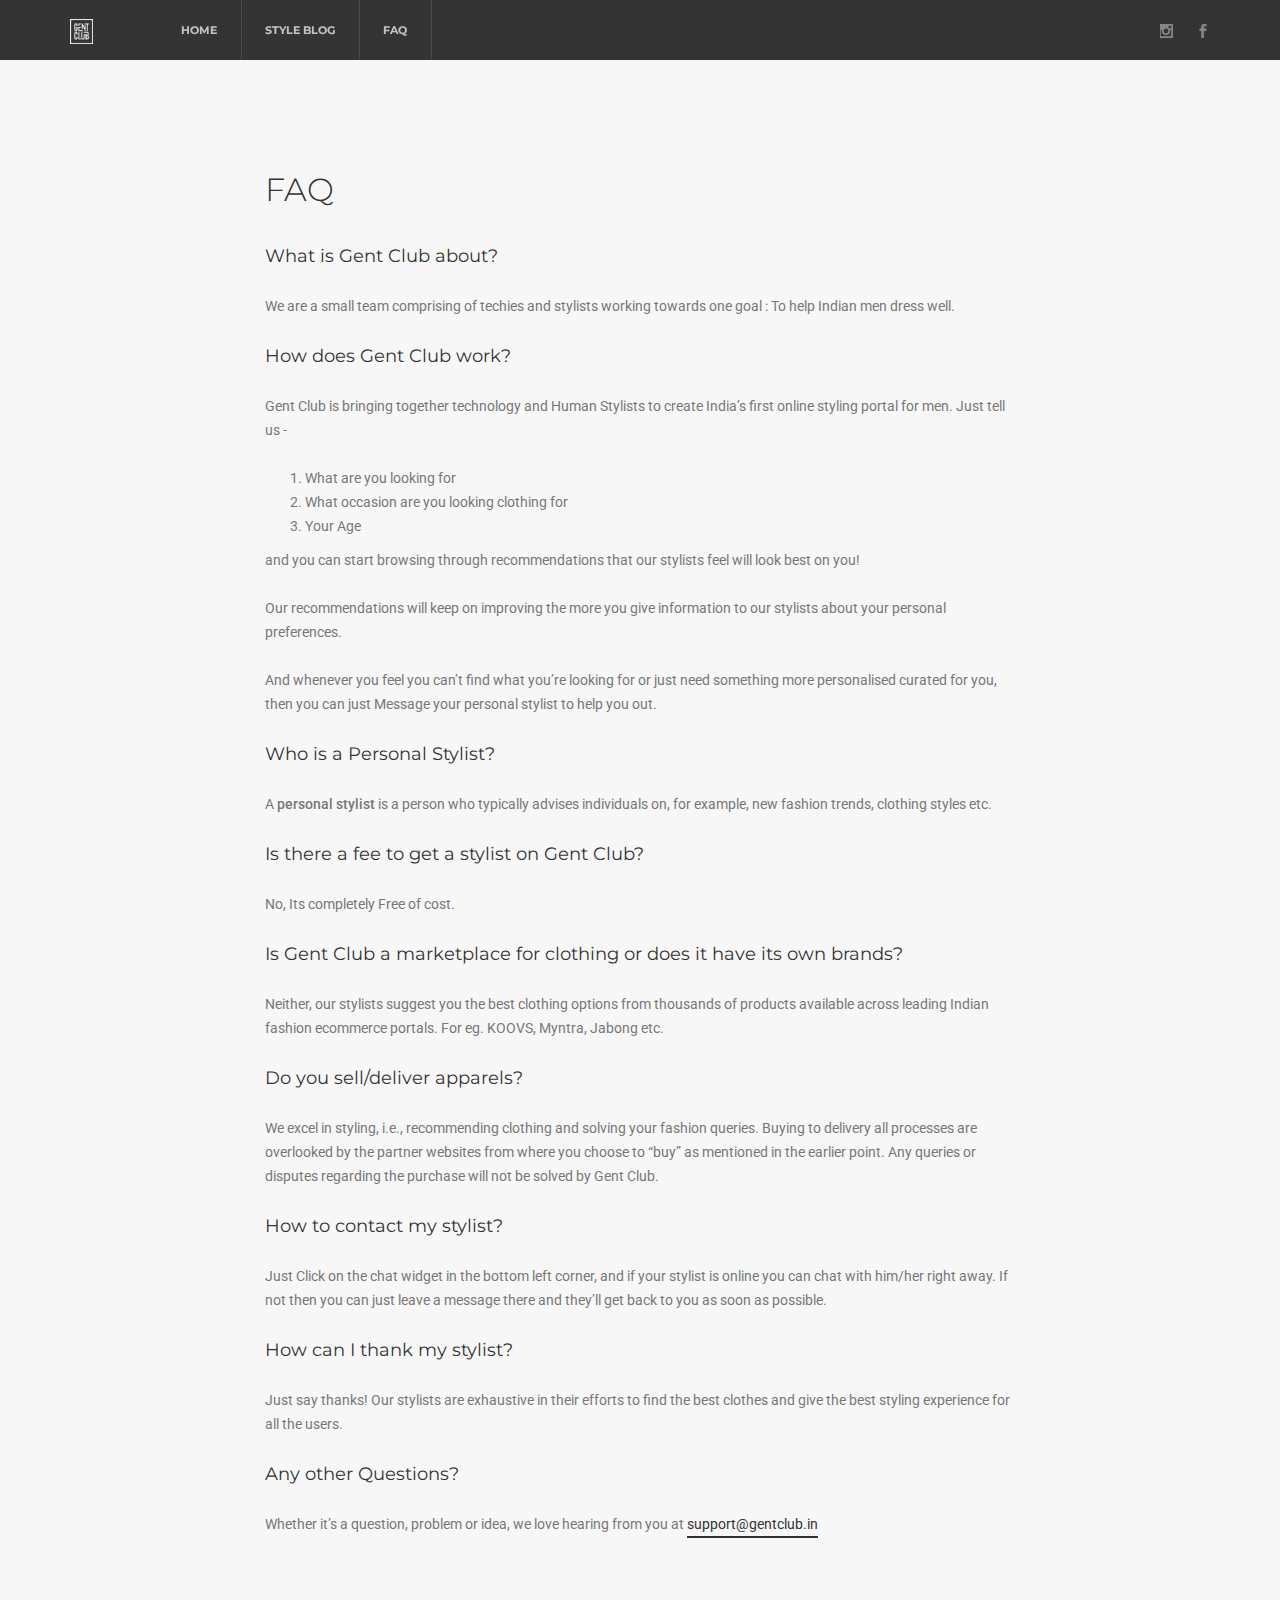
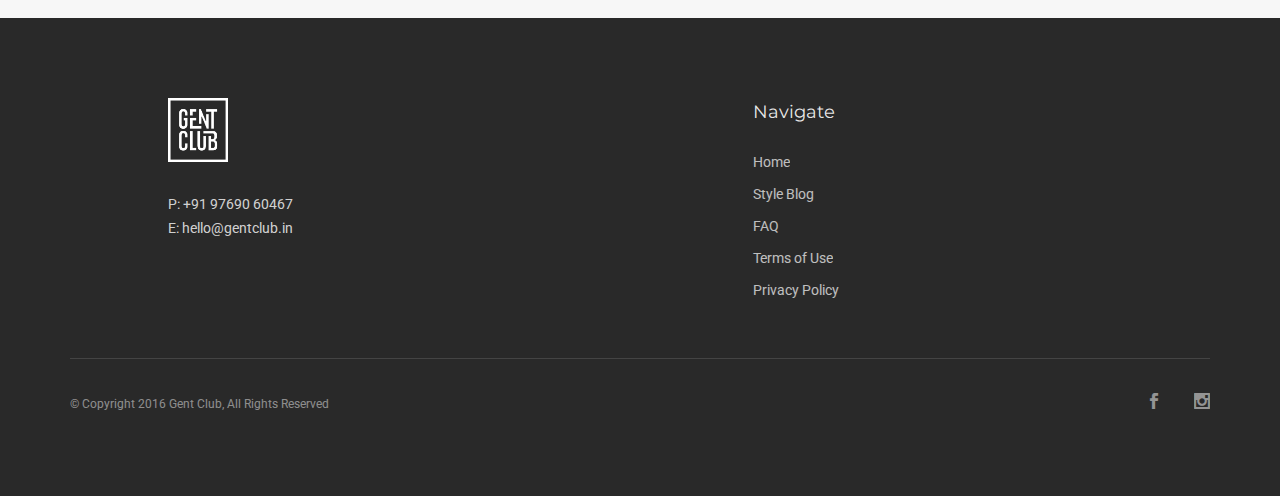
==== faq.html @ 36c8c574 "Recommendation empty state, replacing Help page with FAQ page" ====
<!doctype html>
<html lang="en">
    <head>
        <meta charset="utf-8">
        <title>Gent Club</title>
        <meta name="viewport" content="width=device-width, initial-scale=1.0">
        <link href="css/bootstrap.min.css" rel="stylesheet" type="text/css" media="all"/>
        <link href="css/elegant-icons.min.css" rel="stylesheet" type="text/css" media="all"/>
        <link href="css/pe-icon-7-stroke.min.css" rel="stylesheet" type="text/css" media="all"/>
        <link href="css/flexslider.min.css" rel="stylesheet" type="text/css" media="all"/>
        <link href="css/lightbox.min.css" rel="stylesheet" type="text/css" media="all"/>
        <link href="css/theme-charcoal.css" rel="stylesheet" type="text/css" media="all"/>
        <link href="css/custom.css" rel="stylesheet" type="text/css" media="all"/>
        <link href="http://fonts.googleapis.com/css?family=Roboto:100,400,300,700,400italic,500%7CMontserrat:400,700" rel="stylesheet" type="text/css">
        <link rel="stylesheet" type="text/css" href="css/nlform.css" />
        <script src="js/modernizr.custom.js"></script>
    </head>
    <body>

        <div class="nav-container">
            <nav class="nav-1">
                <div class="container">
                    <div class="row">
                        <div class="col-xs-12">
                            <a href="index.html" class="home-link">
                                <img alt="Logo" class="logo" src="img/logo-square-light.png">
                            </a>
                            <ul class="menu">
                                <li><a href="index/">Home</a></li>
                                <li><a href="blog/">Style Blog</a></li>
                                <li><a href="faq/">FAQ</a></li>
                                <!--<a class="btn btn-filled" href="quote-form.html" target="default" style="font-size:14px; margin-left:20px;">Login</a>-->
                            </ul>
                            <ul class="social-links">
                                <li><a href="#"><i class="icon social_instagram"></i></a></li>
                                <li><a href="http://facebook.com/" target="_blank"><i class="icon social_facebook"></i></a></li>
                            </ul>

                        </div>
                    </div><!--end of row-->
                </div><!--end of container-->

                <div class="mobile-toggle">
                    <div class="bar-1"></div>
                    <div class="bar-2"></div>
                </div>
            </nav>
        </div>

        <div class="main-container">

            <section>
                <div class="container" style="padding-top:10vh;">
                    <div class="row" style="display:flex; justify-content:center;">
                        <div class="col-md-8 col-sm-12">
                            <h2>FAQ</h2>
                            
                            <h5>What is Gent Club about?</h5>
                            <p>We are a small team comprising of techies and stylists working towards one goal : To help Indian men dress well.</p>
                            
                            <h5>How does Gent Club work?</h5>
                            <p>
                            Gent Club is bringing together technology and Human Stylists to create India’s first online styling portal for men. Just tell us -  
                            </p>
                            <ol>
                            <li>What are you looking for</li>
                            <li>What occasion are you looking clothing for </li>
                            <li>Your Age </li>
                            </ol>
                            <p>and you can start browsing through recommendations that our stylists feel will look best on you!</p>
                            
                            <p>
                            Our recommendations will keep on improving the more you give information to our stylists about your personal preferences.
                            </p>
                            
                            <p>
                           And whenever you feel you can’t find what you’re looking for or just need something more personalised curated for you, then you can just Message your personal stylist to help you out.
                            </p>
                            
                            <h5>Who is a Personal Stylist?</h5>
                            <p>
                           A <strong>personal stylist</strong> is a person who typically advises individuals on, for example, new fashion trends, clothing styles etc.
                            </p>
                            
                            <h5>Is there a fee to get a stylist on Gent Club?</h5>
                            
                            <p>
                            No, Its completely Free of cost.
                            </p>
                            
                            <h5>Is Gent Club a marketplace for clothing or does it have its own brands?</h5>
                            <p>
                            Neither, our stylists suggest you the best clothing options from thousands of products available across leading Indian fashion ecommerce portals. For eg. KOOVS, Myntra, Jabong etc.
                            </p>
                            
                            <h5>Do you sell/deliver apparels? </h5>
                            <p>We excel in styling, i.e., recommending clothing and solving your fashion queries. Buying to delivery all processes are overlooked by the partner websites from where you choose to “buy” as mentioned in the earlier point. Any queries or disputes regarding the purchase will not be solved by Gent Club.</p>
                            
                            <h5>How to contact my stylist?</h5>
                            <p>Just Click on the chat widget in the bottom left corner, and if your stylist is online you can chat with him/her right away. If not then you can just leave a message there and they’ll get back to you as soon as possible.</p>
                            
                            <h5>How can I thank my stylist?</h5>
                            <p>Just say thanks! Our stylists are exhaustive in their efforts to find the best clothes and give the best styling experience for all the users.</p>
                            
                            <h5>Any other Questions?</h5>
                            
                            <p>
                            Whether it’s a question, problem or idea, we love hearing from you at <a href="mailto:support@gentclub.in" class="text-link">support@gentclub.in <i class="icon arrow_right"></i></a>
                            </p>
                            
                        </div>
                       
                    </div><!--end of row-->
                </div><!--end of row-->
            </section>

            <footer class="footer-6">
                <div class="container">
                    <div class="row">
                        <div class="col-md-5 col-md-offset-1 col-sm-6">
                            <a href="#">
                                <img alt="logo" src="img/logo-square-light.png" style="width: 60px; padding-bottom: 30px;">
                            </a>
                            <p>
                                P: +91 97690 60467<br>
                                E: hello@gentclub.in
                            </p>
                        </div>

                        <!--
<div class="col-md-4 col-sm-6">
<h5>Twitter</h5>
<div class="twitter-feed">
<div class="tweets-feed" data-widget-id="492085717044981760">

</div>
</div>
</div>
-->

                        <div class="col-md-2 col-md-offset-1 col-sm-12">
                            <h5>Navigate</h5>
                            <ul class="link-list">
                                <li><a href="#">Home</a></li>
                                <li><a href="#">Style Blog</a></li>
                                <li><a href="faq.html">FAQ</a></li>
                                <li><a href="terms-of-use.html">Terms of Use</a></li>
                                <li><a href="privacy-policy.html">Privacy Policy</a></li>
                            </ul>
                        </div>

                    </div><!--end of row-->

                    <div class="row">
                        <div class="col-sm-12">
                            <div class="footer-lower">
                                <span>© Copyright 2016 Gent Club, All Rights Reserved</span>
                                <ul class="social-links">
                                    <li><a href="#"><i class="icon social_facebook"></i></a></li>
                                    <li><a href="#"><i class="icon social_instagram"></i></a></li>
                                </ul>
                            </div>
                        </div>
                    </div><!--end of row-->

                </div><!--end of container-->
            </footer>
        </div>


        <script src="js/jquery.min.js"></script>
        <script src="http://cdnjs.cloudflare.com/ajax/libs/gsap/latest/TweenMax.min.js"></script>
        <script src="http://cdnjs.cloudflare.com/ajax/libs/gsap/latest/plugins/ScrollToPlugin.min.js"></script>
        <script src="js/bootstrap.min.js"></script>
        <script src="js/skrollr.min.js"></script>
        <script src="js/flexslider.min.js"></script>
        <script src="js/lightbox.min.js"></script>
        <script src="js/twitterfetcher.min.js"></script>
        <script src="js/spectragram.min.js"></script>
        <script src="js/smooth-scroll.min.js"></script>
        <script src="js/jquery.plugin.min.js"></script>
        <script src="js/countdown.min.js"></script>
        <script src="js/placeholders.min.js"></script>
        <script src="js/scripts.js"></script>
        <script src="js/nlform.js"></script>
        <script>
            var nlform = new NLForm( document.getElementById( 'nl-form' ) );
        </script>
    </body>
</html>
---- css/elegant-icons.min.css ----
@font-face{font-family:ElegantIcons;src:url(../fonts/ElegantIcons.eot);src:url(../fonts/ElegantIcons.eot?#iefix) format('embedded-opentype'),url(../fonts/ElegantIcons.woff) format('woff'),url(../fonts/ElegantIcons.ttf) format('truetype'),url(../fonts/ElegantIcons.svg#ElegantIcons) format('svg');font-weight:400;font-style:normal}[data-icon]:before{font-family:ElegantIcons;content:attr(data-icon);speak:none;font-weight:400;font-variant:normal;text-transform:none;line-height:1;-webkit-font-smoothing:antialiased;-moz-osx-font-smoothing:grayscale}.arrow-up-down,.arrow_back,.arrow_carrot-2down,.arrow_carrot-2down_alt2,.arrow_carrot-2dwnn_alt,.arrow_carrot-2left,.arrow_carrot-2left_alt,.arrow_carrot-2left_alt2,.arrow_carrot-2right,.arrow_carrot-2right_alt,.arrow_carrot-2right_alt2,.arrow_carrot-2up,.arrow_carrot-2up_alt,.arrow_carrot-2up_alt2,.arrow_carrot-down,.arrow_carrot-down_alt,.arrow_carrot-down_alt2,.arrow_carrot-left,.arrow_carrot-left_alt,.arrow_carrot-left_alt2,.arrow_carrot-right,.arrow_carrot-right_alt,.arrow_carrot-right_alt2,.arrow_carrot-up,.arrow_carrot-up_alt2,.arrow_carrot_up_alt,.arrow_condense,.arrow_condense_alt,.arrow_down,.arrow_down_alt,.arrow_expand,.arrow_expand_alt,.arrow_expand_alt2,.arrow_expand_alt3,.arrow_left,.arrow_left-down,.arrow_left-down_alt,.arrow_left-right,.arrow_left-right_alt,.arrow_left-up,.arrow_left-up_alt,.arrow_left_alt,.arrow_move,.arrow_right,.arrow_right-down,.arrow_right-down_alt,.arrow_right-up,.arrow_right-up_alt,.arrow_right_alt,.arrow_triangle-down,.arrow_triangle-down_alt,.arrow_triangle-down_alt2,.arrow_triangle-left,.arrow_triangle-left_alt,.arrow_triangle-left_alt2,.arrow_triangle-right,.arrow_triangle-right_alt,.arrow_triangle-right_alt2,.arrow_triangle-up,.arrow_triangle-up_alt,.arrow_triangle-up_alt2,.arrow_up,.arrow_up-down_alt,.arrow_up_alt,.icon_adjust-horiz,.icon_adjust-vert,.icon_archive,.icon_archive_alt,.icon_bag,.icon_bag_alt,.icon_balance,.icon_blocked,.icon_book,.icon_book_alt,.icon_box-checked,.icon_box-empty,.icon_box-selected,.icon_briefcase,.icon_briefcase_alt,.icon_building,.icon_building_alt,.icon_calculator_alt,.icon_calendar,.icon_calulator,.icon_camera,.icon_camera_alt,.icon_cart,.icon_cart_alt,.icon_chat,.icon_chat_alt,.icon_check,.icon_check_alt,.icon_check_alt2,.icon_circle-empty,.icon_circle-slelected,.icon_clipboard,.icon_clock,.icon_clock_alt,.icon_close,.icon_close_alt,.icon_close_alt2,.icon_cloud,.icon_cloud-download,.icon_cloud-download_alt,.icon_cloud-upload,.icon_cloud-upload_alt,.icon_cloud_alt,.icon_cog,.icon_cogs,.icon_comment,.icon_comment_alt,.icon_compass,.icon_compass_alt,.icon_cone,.icon_cone_alt,.icon_contacts,.icon_contacts_alt,.icon_creditcard,.icon_currency,.icon_currency_alt,.icon_cursor,.icon_cursor_alt,.icon_datareport,.icon_datareport_alt,.icon_desktop,.icon_dislike,.icon_dislike_alt,.icon_document,.icon_document_alt,.icon_documents,.icon_documents_alt,.icon_download,.icon_drawer,.icon_drawer_alt,.icon_drive,.icon_drive_alt,.icon_easel,.icon_easel_alt,.icon_error-circle,.icon_error-circle_alt,.icon_error-oct,.icon_error-oct_alt,.icon_error-triangle,.icon_error-triangle_alt,.icon_film,.icon_floppy,.icon_floppy_alt,.icon_flowchart,.icon_flowchart_alt,.icon_folder,.icon_folder-add,.icon_folder-add_alt,.icon_folder-alt,.icon_folder-open,.icon_folder-open_alt,.icon_folder_download,.icon_folder_upload,.icon_genius,.icon_gift,.icon_gift_alt,.icon_globe,.icon_globe-2,.icon_globe_alt,.icon_grid-2x2,.icon_grid-3x3,.icon_group,.icon_headphones,.icon_heart,.icon_heart_alt,.icon_hourglass,.icon_house,.icon_house_alt,.icon_id,.icon_id-2,.icon_id-2_alt,.icon_id_alt,.icon_image,.icon_images,.icon_info,.icon_info_alt,.icon_key,.icon_key_alt,.icon_laptop,.icon_lifesaver,.icon_lightbulb,.icon_lightbulb_alt,.icon_like,.icon_like_alt,.icon_link,.icon_link_alt,.icon_loading,.icon_lock,.icon_lock-open,.icon_lock-open_alt,.icon_lock_alt,.icon_mail,.icon_mail_alt,.icon_map,.icon_map_alt,.icon_menu,.icon_menu-circle_alt,.icon_menu-circle_alt2,.icon_menu-square_alt,.icon_menu-square_alt2,.icon_mic,.icon_mic_alt,.icon_minus-06,.icon_minus-box,.icon_minus_alt,.icon_minus_alt2,.icon_mobile,.icon_mug,.icon_mug_alt,.icon_music,.icon_ol,.icon_paperclip,.icon_pause,.icon_pause_alt,.icon_pause_alt2,.icon_pencil,.icon_pencil-edit,.icon_pencil-edit_alt,.icon_pencil_alt,.icon_pens,.icon_pens_alt,.icon_percent,.icon_percent_alt,.icon_phone,.icon_piechart,.icon_pin,.icon_pin_alt,.icon_plus,.icon_plus-box,.icon_plus_alt,.icon_plus_alt2,.icon_printer,.icon_printer-alt,.icon_profile,.icon_pushpin,.icon_pushpin_alt,.icon_puzzle,.icon_puzzle_alt,.icon_question,.icon_question_alt,.icon_question_alt2,.icon_quotations,.icon_quotations_alt,.icon_quotations_alt2,.icon_refresh,.icon_ribbon,.icon_ribbon_alt,.icon_rook,.icon_search,.icon_search-2,.icon_search_alt,.icon_shield,.icon_shield_alt,.icon_star,.icon_star-half,.icon_star-half_alt,.icon_star_alt,.icon_stop,.icon_stop_alt,.icon_stop_alt2,.icon_table,.icon_tablet,.icon_tag,.icon_tag_alt,.icon_tags,.icon_tags_alt,.icon_target,.icon_tool,.icon_toolbox,.icon_toolbox_alt,.icon_tools,.icon_trash,.icon_trash_alt,.icon_ul,.icon_upload,.icon_vol-mute,.icon_vol-mute_alt,.icon_volume-high,.icon_volume-high_alt,.icon_volume-low,.icon_volume-low_alt,.icon_wallet,.icon_wallet_alt,.icon_zoom-in,.icon_zoom-in_alt,.icon_zoom-out,.icon_zoom-out_alt,.social_blogger,.social_blogger_circle,.social_blogger_square,.social_delicious,.social_delicious_circle,.social_delicious_square,.social_deviantart,.social_deviantart_circle,.social_deviantart_square,.social_dribbble,.social_dribbble_circle,.social_dribbble_square,.social_facebook,.social_facebook_circle,.social_facebook_square,.social_flickr,.social_flickr_circle,.social_flickr_square,.social_googledrive,.social_googledrive_alt2,.social_googledrive_square,.social_googleplus,.social_googleplus_circle,.social_googleplus_square,.social_instagram,.social_instagram_circle,.social_instagram_square,.social_linkedin,.social_linkedin_circle,.social_linkedin_square,.social_myspace,.social_myspace_circle,.social_myspace_square,.social_picassa,.social_picassa_circle,.social_picassa_square,.social_pinterest,.social_pinterest_circle,.social_pinterest_square,.social_rss,.social_rss_circle,.social_rss_square,.social_share,.social_share_circle,.social_share_square,.social_skype,.social_skype_circle,.social_skype_square,.social_spotify,.social_spotify_circle,.social_spotify_square,.social_stumbleupon_circle,.social_stumbleupon_square,.social_tumbleupon,.social_tumblr,.social_tumblr_circle,.social_tumblr_square,.social_twitter,.social_twitter_circle,.social_twitter_square,.social_vimeo,.social_vimeo_circle,.social_vimeo_square,.social_wordpress,.social_wordpress_circle,.social_wordpress_square,.social_youtube,.social_youtube_circle,.social_youtube_square{font-family:ElegantIcons;speak:none;font-style:normal;font-weight:400;font-variant:normal;text-transform:none;line-height:1;-webkit-font-smoothing:antialiased}.arrow_up:before{content:"\21"}.arrow_down:before{content:"\22"}.arrow_left:before{content:"\23"}.arrow_right:before{content:"\24"}.arrow_left-up:before{content:"\25"}.arrow_right-up:before{content:"\26"}.arrow_right-down:before{content:"\27"}.arrow_left-down:before{content:"\28"}.arrow-up-down:before{content:"\29"}.arrow_up-down_alt:before{content:"\2a"}.arrow_left-right_alt:before{content:"\2b"}.arrow_left-right:before{content:"\2c"}.arrow_expand_alt2:before{content:"\2d"}.arrow_expand_alt:before{content:"\2e"}.arrow_condense:before{content:"\2f"}.arrow_expand:before{content:"\30"}.arrow_move:before{content:"\31"}.arrow_carrot-up:before{content:"\32"}.arrow_carrot-down:before{content:"\33"}.arrow_carrot-left:before{content:"\34"}.arrow_carrot-right:before{content:"\35"}.arrow_carrot-2up:before{content:"\36"}.arrow_carrot-2down:before{content:"\37"}.arrow_carrot-2left:before{content:"\38"}.arrow_carrot-2right:before{content:"\39"}.arrow_carrot-up_alt2:before{content:"\3a"}.arrow_carrot-down_alt2:before{content:"\3b"}.arrow_carrot-left_alt2:before{content:"\3c"}.arrow_carrot-right_alt2:before{content:"\3d"}.arrow_carrot-2up_alt2:before{content:"\3e"}.arrow_carrot-2down_alt2:before{content:"\3f"}.arrow_carrot-2left_alt2:before{content:"\40"}.arrow_carrot-2right_alt2:before{content:"\41"}.arrow_triangle-up:before{content:"\42"}.arrow_triangle-down:before{content:"\43"}.arrow_triangle-left:before{content:"\44"}.arrow_triangle-right:before{content:"\45"}.arrow_triangle-up_alt2:before{content:"\46"}.arrow_triangle-down_alt2:before{content:"\47"}.arrow_triangle-left_alt2:before{content:"\48"}.arrow_triangle-right_alt2:before{content:"\49"}.arrow_back:before{content:"\4a"}.icon_minus-06:before{content:"\4b"}.icon_plus:before{content:"\4c"}.icon_close:before{content:"\4d"}.icon_check:before{content:"\4e"}.icon_minus_alt2:before{content:"\4f"}.icon_plus_alt2:before{content:"\50"}.icon_close_alt2:before{content:"\51"}.icon_check_alt2:before{content:"\52"}.icon_zoom-out_alt:before{content:"\53"}.icon_zoom-in_alt:before{content:"\54"}.icon_search:before{content:"\55"}.icon_box-empty:before{content:"\56"}.icon_box-selected:before{content:"\57"}.icon_minus-box:before{content:"\58"}.icon_plus-box:before{content:"\59"}.icon_box-checked:before{content:"\5a"}.icon_circle-empty:before{content:"\5b"}.icon_circle-slelected:before{content:"\5c"}.icon_stop_alt2:before{content:"\5d"}.icon_stop:before{content:"\5e"}.icon_pause_alt2:before{content:"\5f"}.icon_pause:before{content:"\60"}.icon_menu:before{content:"\61"}.icon_menu-square_alt2:before{content:"\62"}.icon_menu-circle_alt2:before{content:"\63"}.icon_ul:before{content:"\64"}.icon_ol:before{content:"\65"}.icon_adjust-horiz:before{content:"\66"}.icon_adjust-vert:before{content:"\67"}.icon_document_alt:before{content:"\68"}.icon_documents_alt:before{content:"\69"}.icon_pencil:before{content:"\6a"}.icon_pencil-edit_alt:before{content:"\6b"}.icon_pencil-edit:before{content:"\6c"}.icon_folder-alt:before{content:"\6d"}.icon_folder-open_alt:before{content:"\6e"}.icon_folder-add_alt:before{content:"\6f"}.icon_info_alt:before{content:"\70"}.icon_error-oct_alt:before{content:"\71"}.icon_error-circle_alt:before{content:"\72"}.icon_error-triangle_alt:before{content:"\73"}.icon_question_alt2:before{content:"\74"}.icon_question:before{content:"\75"}.icon_comment_alt:before{content:"\76"}.icon_chat_alt:before{content:"\77"}.icon_vol-mute_alt:before{content:"\78"}.icon_volume-low_alt:before{content:"\79"}.icon_volume-high_alt:before{content:"\7a"}.icon_quotations:before{content:"\7b"}.icon_quotations_alt2:before{content:"\7c"}.icon_clock_alt:before{content:"\7d"}.icon_lock_alt:before{content:"\7e"}.icon_lock-open_alt:before{content:"\e000"}.icon_key_alt:before{content:"\e001"}.icon_cloud_alt:before{content:"\e002"}.icon_cloud-upload_alt:before{content:"\e003"}.icon_cloud-download_alt:before{content:"\e004"}.icon_image:before{content:"\e005"}.icon_images:before{content:"\e006"}.icon_lightbulb_alt:before{content:"\e007"}.icon_gift_alt:before{content:"\e008"}.icon_house_alt:before{content:"\e009"}.icon_genius:before{content:"\e00a"}.icon_mobile:before{content:"\e00b"}.icon_tablet:before{content:"\e00c"}.icon_laptop:before{content:"\e00d"}.icon_desktop:before{content:"\e00e"}.icon_camera_alt:before{content:"\e00f"}.icon_mail_alt:before{content:"\e010"}.icon_cone_alt:before{content:"\e011"}.icon_ribbon_alt:before{content:"\e012"}.icon_bag_alt:before{content:"\e013"}.icon_creditcard:before{content:"\e014"}.icon_cart_alt:before{content:"\e015"}.icon_paperclip:before{content:"\e016"}.icon_tag_alt:before{content:"\e017"}.icon_tags_alt:before{content:"\e018"}.icon_trash_alt:before{content:"\e019"}.icon_cursor_alt:before{content:"\e01a"}.icon_mic_alt:before{content:"\e01b"}.icon_compass_alt:before{content:"\e01c"}.icon_pin_alt:before{content:"\e01d"}.icon_pushpin_alt:before{content:"\e01e"}.icon_map_alt:before{content:"\e01f"}.icon_drawer_alt:before{content:"\e020"}.icon_toolbox_alt:before{content:"\e021"}.icon_book_alt:before{content:"\e022"}.icon_calendar:before{content:"\e023"}.icon_film:before{content:"\e024"}.icon_table:before{content:"\e025"}.icon_contacts_alt:before{content:"\e026"}.icon_headphones:before{content:"\e027"}.icon_lifesaver:before{content:"\e028"}.icon_piechart:before{content:"\e029"}.icon_refresh:before{content:"\e02a"}.icon_link_alt:before{content:"\e02b"}.icon_link:before{content:"\e02c"}.icon_loading:before{content:"\e02d"}.icon_blocked:before{content:"\e02e"}.icon_archive_alt:before{content:"\e02f"}.icon_heart_alt:before{content:"\e030"}.icon_star_alt:before{content:"\e031"}.icon_star-half_alt:before{content:"\e032"}.icon_star:before{content:"\e033"}.icon_star-half:before{content:"\e034"}.icon_tools:before{content:"\e035"}.icon_tool:before{content:"\e036"}.icon_cog:before{content:"\e037"}.icon_cogs:before{content:"\e038"}.arrow_up_alt:before{content:"\e039"}.arrow_down_alt:before{content:"\e03a"}.arrow_left_alt:before{content:"\e03b"}.arrow_right_alt:before{content:"\e03c"}.arrow_left-up_alt:before{content:"\e03d"}.arrow_right-up_alt:before{content:"\e03e"}.arrow_right-down_alt:before{content:"\e03f"}.arrow_left-down_alt:before{content:"\e040"}.arrow_condense_alt:before{content:"\e041"}.arrow_expand_alt3:before{content:"\e042"}.arrow_carrot_up_alt:before{content:"\e043"}.arrow_carrot-down_alt:before{content:"\e044"}.arrow_carrot-left_alt:before{content:"\e045"}.arrow_carrot-right_alt:before{content:"\e046"}.arrow_carrot-2up_alt:before{content:"\e047"}.arrow_carrot-2dwnn_alt:before{content:"\e048"}.arrow_carrot-2left_alt:before{content:"\e049"}.arrow_carrot-2right_alt:before{content:"\e04a"}.arrow_triangle-up_alt:before{content:"\e04b"}.arrow_triangle-down_alt:before{content:"\e04c"}.arrow_triangle-left_alt:before{content:"\e04d"}.arrow_triangle-right_alt:before{content:"\e04e"}.icon_minus_alt:before{content:"\e04f"}.icon_plus_alt:before{content:"\e050"}.icon_close_alt:before{content:"\e051"}.icon_check_alt:before{content:"\e052"}.icon_zoom-out:before{content:"\e053"}.icon_zoom-in:before{content:"\e054"}.icon_stop_alt:before{content:"\e055"}.icon_menu-square_alt:before{content:"\e056"}.icon_menu-circle_alt:before{content:"\e057"}.icon_document:before{content:"\e058"}.icon_documents:before{content:"\e059"}.icon_pencil_alt:before{content:"\e05a"}.icon_folder:before{content:"\e05b"}.icon_folder-open:before{content:"\e05c"}.icon_folder-add:before{content:"\e05d"}.icon_folder_upload:before{content:"\e05e"}.icon_folder_download:before{content:"\e05f"}.icon_info:before{content:"\e060"}.icon_error-circle:before{content:"\e061"}.icon_error-oct:before{content:"\e062"}.icon_error-triangle:before{content:"\e063"}.icon_question_alt:before{content:"\e064"}.icon_comment:before{content:"\e065"}.icon_chat:before{content:"\e066"}.icon_vol-mute:before{content:"\e067"}.icon_volume-low:before{content:"\e068"}.icon_volume-high:before{content:"\e069"}.icon_quotations_alt:before{content:"\e06a"}.icon_clock:before{content:"\e06b"}.icon_lock:before{content:"\e06c"}.icon_lock-open:before{content:"\e06d"}.icon_key:before{content:"\e06e"}.icon_cloud:before{content:"\e06f"}.icon_cloud-upload:before{content:"\e070"}.icon_cloud-download:before{content:"\e071"}.icon_lightbulb:before{content:"\e072"}.icon_gift:before{content:"\e073"}.icon_house:before{content:"\e074"}.icon_camera:before{content:"\e075"}.icon_mail:before{content:"\e076"}.icon_cone:before{content:"\e077"}.icon_ribbon:before{content:"\e078"}.icon_bag:before{content:"\e079"}.icon_cart:before{content:"\e07a"}.icon_tag:before{content:"\e07b"}.icon_tags:before{content:"\e07c"}.icon_trash:before{content:"\e07d"}.icon_cursor:before{content:"\e07e"}.icon_mic:before{content:"\e07f"}.icon_compass:before{content:"\e080"}.icon_pin:before{content:"\e081"}.icon_pushpin:before{content:"\e082"}.icon_map:before{content:"\e083"}.icon_drawer:before{content:"\e084"}.icon_toolbox:before{content:"\e085"}.icon_book:before{content:"\e086"}.icon_contacts:before{content:"\e087"}.icon_archive:before{content:"\e088"}.icon_heart:before{content:"\e089"}.icon_profile:before{content:"\e08a"}.icon_group:before{content:"\e08b"}.icon_grid-2x2:before{content:"\e08c"}.icon_grid-3x3:before{content:"\e08d"}.icon_music:before{content:"\e08e"}.icon_pause_alt:before{content:"\e08f"}.icon_phone:before{content:"\e090"}.icon_upload:before{content:"\e091"}.icon_download:before{content:"\e092"}.social_facebook:before{content:"\e093"}.social_twitter:before{content:"\e094"}.social_pinterest:before{content:"\e095"}.social_googleplus:before{content:"\e096"}.social_tumblr:before{content:"\e097"}.social_tumbleupon:before{content:"\e098"}.social_wordpress:before{content:"\e099"}.social_instagram:before{content:"\e09a"}.social_dribbble:before{content:"\e09b"}.social_vimeo:before{content:"\e09c"}.social_linkedin:before{content:"\e09d"}.social_rss:before{content:"\e09e"}.social_deviantart:before{content:"\e09f"}.social_share:before{content:"\e0a0"}.social_myspace:before{content:"\e0a1"}.social_skype:before{content:"\e0a2"}.social_youtube:before{content:"\e0a3"}.social_picassa:before{content:"\e0a4"}.social_googledrive:before{content:"\e0a5"}.social_flickr:before{content:"\e0a6"}.social_blogger:before{content:"\e0a7"}.social_spotify:before{content:"\e0a8"}.social_delicious:before{content:"\e0a9"}.social_facebook_circle:before{content:"\e0aa"}.social_twitter_circle:before{content:"\e0ab"}.social_pinterest_circle:before{content:"\e0ac"}.social_googleplus_circle:before{content:"\e0ad"}.social_tumblr_circle:before{content:"\e0ae"}.social_stumbleupon_circle:before{content:"\e0af"}.social_wordpress_circle:before{content:"\e0b0"}.social_instagram_circle:before{content:"\e0b1"}.social_dribbble_circle:before{content:"\e0b2"}.social_vimeo_circle:before{content:"\e0b3"}.social_linkedin_circle:before{content:"\e0b4"}.social_rss_circle:before{content:"\e0b5"}.social_deviantart_circle:before{content:"\e0b6"}.social_share_circle:before{content:"\e0b7"}.social_myspace_circle:before{content:"\e0b8"}.social_skype_circle:before{content:"\e0b9"}.social_youtube_circle:before{content:"\e0ba"}.social_picassa_circle:before{content:"\e0bb"}.social_googledrive_alt2:before{content:"\e0bc"}.social_flickr_circle:before{content:"\e0bd"}.social_blogger_circle:before{content:"\e0be"}.social_spotify_circle:before{content:"\e0bf"}.social_delicious_circle:before{content:"\e0c0"}.social_facebook_square:before{content:"\e0c1"}.social_twitter_square:before{content:"\e0c2"}.social_pinterest_square:before{content:"\e0c3"}.social_googleplus_square:before{content:"\e0c4"}.social_tumblr_square:before{content:"\e0c5"}.social_stumbleupon_square:before{content:"\e0c6"}.social_wordpress_square:before{content:"\e0c7"}.social_instagram_square:before{content:"\e0c8"}.social_dribbble_square:before{content:"\e0c9"}.social_vimeo_square:before{content:"\e0ca"}.social_linkedin_square:before{content:"\e0cb"}.social_rss_square:before{content:"\e0cc"}.social_deviantart_square:before{content:"\e0cd"}.social_share_square:before{content:"\e0ce"}.social_myspace_square:before{content:"\e0cf"}.social_skype_square:before{content:"\e0d0"}.social_youtube_square:before{content:"\e0d1"}.social_picassa_square:before{content:"\e0d2"}.social_googledrive_square:before{content:"\e0d3"}.social_flickr_square:before{content:"\e0d4"}.social_blogger_square:before{content:"\e0d5"}.social_spotify_square:before{content:"\e0d6"}.social_delicious_square:before{content:"\e0d7"}.icon_printer:before{content:"\e103"}.icon_calulator:before{content:"\e0ee"}.icon_building:before{content:"\e0ef"}.icon_floppy:before{content:"\e0e8"}.icon_drive:before{content:"\e0ea"}.icon_search-2:before{content:"\e101"}.icon_id:before{content:"\e107"}.icon_id-2:before{content:"\e108"}.icon_puzzle:before{content:"\e102"}.icon_like:before{content:"\e106"}.icon_dislike:before{content:"\e0eb"}.icon_mug:before{content:"\e105"}.icon_currency:before{content:"\e0ed"}.icon_wallet:before{content:"\e100"}.icon_pens:before{content:"\e104"}.icon_easel:before{content:"\e0e9"}.icon_flowchart:before{content:"\e109"}.icon_datareport:before{content:"\e0ec"}.icon_briefcase:before{content:"\e0fe"}.icon_shield:before{content:"\e0f6"}.icon_percent:before{content:"\e0fb"}.icon_globe:before{content:"\e0e2"}.icon_globe-2:before{content:"\e0e3"}.icon_target:before{content:"\e0f5"}.icon_hourglass:before{content:"\e0e1"}.icon_balance:before{content:"\e0ff"}.icon_rook:before{content:"\e0f8"}.icon_printer-alt:before{content:"\e0fa"}.icon_calculator_alt:before{content:"\e0e7"}.icon_building_alt:before{content:"\e0fd"}.icon_floppy_alt:before{content:"\e0e4"}.icon_drive_alt:before{content:"\e0e5"}.icon_search_alt:before{content:"\e0f7"}.icon_id_alt:before{content:"\e0e0"}.icon_id-2_alt:before{content:"\e0fc"}.icon_puzzle_alt:before{content:"\e0f9"}.icon_like_alt:before{content:"\e0dd"}.icon_dislike_alt:before{content:"\e0f1"}.icon_mug_alt:before{content:"\e0dc"}.icon_currency_alt:before{content:"\e0f3"}.icon_wallet_alt:before{content:"\e0d8"}.icon_pens_alt:before{content:"\e0db"}.icon_easel_alt:before{content:"\e0f0"}.icon_flowchart_alt:before{content:"\e0df"}.icon_datareport_alt:before{content:"\e0f2"}.icon_briefcase_alt:before{content:"\e0f4"}.icon_shield_alt:before{content:"\e0d9"}.icon_percent_alt:before{content:"\e0da"}.icon_globe_alt:before{content:"\e0de"}.icon_clipboard:before{content:"\e0e6"}.glyph{float:left;text-align:center;padding:.75em;margin:.4em 1.5em .75em 0;width:6em;text-shadow:none}.glyph_big{font-size:128px;color:#59c5dc;float:left;margin-right:20px}.glyph div{padding-bottom:10px}.glyph input{font-family:consolas,monospace;font-size:12px;width:100%;text-align:center;border:0;box-shadow:0 0 0 1px #ccc;padding:.2em;-moz-border-radius:5px;-webkit-border-radius:5px}.centered{margin-left:auto;margin-right:auto}.glyph .fs1{font-size:2em}
---- css/pe-icon-7-stroke.min.css ----
@font-face {
	font-family: 'Pe-icon-7-stroke';
	src:url('../fonts/Pe-icon-7-stroke.eot?-2irksn');
	src:url('../fonts/Pe-icon-7-stroke.eot?#iefix-2irksn') format('embedded-opentype'),
		url('../fonts/Pe-icon-7-stroke.woff?-2irksn') format('woff'),
		url('../fonts/Pe-icon-7-stroke.ttf?-2irksn') format('truetype'),
		url('../fonts/Pe-icon-7-stroke.svg?-2irksn#Pe-icon-7-stroke') format('svg');
	font-weight: normal;
	font-style: normal;
}

[class^="pe-7s-"], [class*=" pe-7s-"] {
	display: inline-block;
	font-family: 'Pe-icon-7-stroke';
	speak: none;
	font-style: normal;
	font-weight: normal;
	font-variant: normal;
	text-transform: none;
	line-height: 1;

	/* Better Font Rendering =========== */
	-webkit-font-smoothing: antialiased;
	-moz-osx-font-smoothing: grayscale;
}

.pe-7s-cloud-upload:before {
	content: "\e68a";
}
.pe-7s-cash:before {
	content: "\e68c";
}
.pe-7s-close:before {
	content: "\e680";
}
.pe-7s-bluetooth:before {
	content: "\e68d";
}
.pe-7s-cloud-download:before {
	content: "\e68b";
}
.pe-7s-way:before {
	content: "\e68e";
}
.pe-7s-close-circle:before {
	content: "\e681";
}
.pe-7s-id:before {
	content: "\e68f";
}
.pe-7s-angle-up:before {
	content: "\e682";
}
.pe-7s-wristwatch:before {
	content: "\e690";
}
.pe-7s-angle-up-circle:before {
	content: "\e683";
}
.pe-7s-world:before {
	content: "\e691";
}
.pe-7s-angle-right:before {
	content: "\e684";
}
.pe-7s-volume:before {
	content: "\e692";
}
.pe-7s-angle-right-circle:before {
	content: "\e685";
}
.pe-7s-users:before {
	content: "\e693";
}
.pe-7s-angle-left:before {
	content: "\e686";
}
.pe-7s-user-female:before {
	content: "\e694";
}
.pe-7s-angle-left-circle:before {
	content: "\e687";
}
.pe-7s-up-arrow:before {
	content: "\e695";
}
.pe-7s-angle-down:before {
	content: "\e688";
}
.pe-7s-switch:before {
	content: "\e696";
}
.pe-7s-angle-down-circle:before {
	content: "\e689";
}
.pe-7s-scissors:before {
	content: "\e697";
}
.pe-7s-wallet:before {
	content: "\e600";
}
.pe-7s-safe:before {
	content: "\e698";
}
.pe-7s-volume2:before {
	content: "\e601";
}
.pe-7s-volume1:before {
	content: "\e602";
}
.pe-7s-voicemail:before {
	content: "\e603";
}
.pe-7s-video:before {
	content: "\e604";
}
.pe-7s-user:before {
	content: "\e605";
}
.pe-7s-upload:before {
	content: "\e606";
}
.pe-7s-unlock:before {
	content: "\e607";
}
.pe-7s-umbrella:before {
	content: "\e608";
}
.pe-7s-trash:before {
	content: "\e609";
}
.pe-7s-tools:before {
	content: "\e60a";
}
.pe-7s-timer:before {
	content: "\e60b";
}
.pe-7s-ticket:before {
	content: "\e60c";
}
.pe-7s-target:before {
	content: "\e60d";
}
.pe-7s-sun:before {
	content: "\e60e";
}
.pe-7s-study:before {
	content: "\e60f";
}
.pe-7s-stopwatch:before {
	content: "\e610";
}
.pe-7s-star:before {
	content: "\e611";
}
.pe-7s-speaker:before {
	content: "\e612";
}
.pe-7s-signal:before {
	content: "\e613";
}
.pe-7s-shuffle:before {
	content: "\e614";
}
.pe-7s-shopbag:before {
	content: "\e615";
}
.pe-7s-share:before {
	content: "\e616";
}
.pe-7s-server:before {
	content: "\e617";
}
.pe-7s-search:before {
	content: "\e618";
}
.pe-7s-film:before {
	content: "\e6a5";
}
.pe-7s-science:before {
	content: "\e619";
}
.pe-7s-disk:before {
	content: "\e6a6";
}
.pe-7s-ribbon:before {
	content: "\e61a";
}
.pe-7s-repeat:before {
	content: "\e61b";
}
.pe-7s-refresh:before {
	content: "\e61c";
}
.pe-7s-add-user:before {
	content: "\e6a9";
}
.pe-7s-refresh-cloud:before {
	content: "\e61d";
}
.pe-7s-paperclip:before {
	content: "\e69c";
}
.pe-7s-radio:before {
	content: "\e61e";
}
.pe-7s-note2:before {
	content: "\e69d";
}
.pe-7s-print:before {
	content: "\e61f";
}
.pe-7s-network:before {
	content: "\e69e";
}
.pe-7s-prev:before {
	content: "\e620";
}
.pe-7s-mute:before {
	content: "\e69f";
}
.pe-7s-power:before {
	content: "\e621";
}
.pe-7s-medal:before {
	content: "\e6a0";
}
.pe-7s-portfolio:before {
	content: "\e622";
}
.pe-7s-like2:before {
	content: "\e6a1";
}
.pe-7s-plus:before {
	content: "\e623";
}
.pe-7s-left-arrow:before {
	content: "\e6a2";
}
.pe-7s-play:before {
	content: "\e624";
}
.pe-7s-key:before {
	content: "\e6a3";
}
.pe-7s-plane:before {
	content: "\e625";
}
.pe-7s-joy:before {
	content: "\e6a4";
}
.pe-7s-photo-gallery:before {
	content: "\e626";
}
.pe-7s-pin:before {
	content: "\e69b";
}
.pe-7s-phone:before {
	content: "\e627";
}
.pe-7s-plug:before {
	content: "\e69a";
}
.pe-7s-pen:before {
	content: "\e628";
}
.pe-7s-right-arrow:before {
	content: "\e699";
}
.pe-7s-paper-plane:before {
	content: "\e629";
}
.pe-7s-delete-user:before {
	content: "\e6a7";
}
.pe-7s-paint:before {
	content: "\e62a";
}
.pe-7s-bottom-arrow:before {
	content: "\e6a8";
}
.pe-7s-notebook:before {
	content: "\e62b";
}
.pe-7s-note:before {
	content: "\e62c";
}
.pe-7s-next:before {
	content: "\e62d";
}
.pe-7s-news-paper:before {
	content: "\e62e";
}
.pe-7s-musiclist:before {
	content: "\e62f";
}
.pe-7s-music:before {
	content: "\e630";
}
.pe-7s-mouse:before {
	content: "\e631";
}
.pe-7s-more:before {
	content: "\e632";
}
.pe-7s-moon:before {
	content: "\e633";
}
.pe-7s-monitor:before {
	content: "\e634";
}
.pe-7s-micro:before {
	content: "\e635";
}
.pe-7s-menu:before {
	content: "\e636";
}
.pe-7s-map:before {
	content: "\e637";
}
.pe-7s-map-marker:before {
	content: "\e638";
}
.pe-7s-mail:before {
	content: "\e639";
}
.pe-7s-mail-open:before {
	content: "\e63a";
}
.pe-7s-mail-open-file:before {
	content: "\e63b";
}
.pe-7s-magnet:before {
	content: "\e63c";
}
.pe-7s-loop:before {
	content: "\e63d";
}
.pe-7s-look:before {
	content: "\e63e";
}
.pe-7s-lock:before {
	content: "\e63f";
}
.pe-7s-lintern:before {
	content: "\e640";
}
.pe-7s-link:before {
	content: "\e641";
}
.pe-7s-like:before {
	content: "\e642";
}
.pe-7s-light:before {
	content: "\e643";
}
.pe-7s-less:before {
	content: "\e644";
}
.pe-7s-keypad:before {
	content: "\e645";
}
.pe-7s-junk:before {
	content: "\e646";
}
.pe-7s-info:before {
	content: "\e647";
}
.pe-7s-home:before {
	content: "\e648";
}
.pe-7s-help2:before {
	content: "\e649";
}
.pe-7s-help1:before {
	content: "\e64a";
}
.pe-7s-graph3:before {
	content: "\e64b";
}
.pe-7s-graph2:before {
	content: "\e64c";
}
.pe-7s-graph1:before {
	content: "\e64d";
}
.pe-7s-graph:before {
	content: "\e64e";
}
.pe-7s-global:before {
	content: "\e64f";
}
.pe-7s-gleam:before {
	content: "\e650";
}
.pe-7s-glasses:before {
	content: "\e651";
}
.pe-7s-gift:before {
	content: "\e652";
}
.pe-7s-folder:before {
	content: "\e653";
}
.pe-7s-flag:before {
	content: "\e654";
}
.pe-7s-filter:before {
	content: "\e655";
}
.pe-7s-file:before {
	content: "\e656";
}
.pe-7s-expand1:before {
	content: "\e657";
}
.pe-7s-exapnd2:before {
	content: "\e658";
}
.pe-7s-edit:before {
	content: "\e659";
}
.pe-7s-drop:before {
	content: "\e65a";
}
.pe-7s-drawer:before {
	content: "\e65b";
}
.pe-7s-download:before {
	content: "\e65c";
}
.pe-7s-display2:before {
	content: "\e65d";
}
.pe-7s-display1:before {
	content: "\e65e";
}
.pe-7s-diskette:before {
	content: "\e65f";
}
.pe-7s-date:before {
	content: "\e660";
}
.pe-7s-cup:before {
	content: "\e661";
}
.pe-7s-culture:before {
	content: "\e662";
}
.pe-7s-crop:before {
	content: "\e663";
}
.pe-7s-credit:before {
	content: "\e664";
}
.pe-7s-copy-file:before {
	content: "\e665";
}
.pe-7s-config:before {
	content: "\e666";
}
.pe-7s-compass:before {
	content: "\e667";
}
.pe-7s-comment:before {
	content: "\e668";
}
.pe-7s-coffee:before {
	content: "\e669";
}
.pe-7s-cloud:before {
	content: "\e66a";
}
.pe-7s-clock:before {
	content: "\e66b";
}
.pe-7s-check:before {
	content: "\e66c";
}
.pe-7s-chat:before {
	content: "\e66d";
}
.pe-7s-cart:before {
	content: "\e66e";
}
.pe-7s-camera:before {
	content: "\e66f";
}
.pe-7s-call:before {
	content: "\e670";
}
.pe-7s-calculator:before {
	content: "\e671";
}
.pe-7s-browser:before {
	content: "\e672";
}
.pe-7s-box2:before {
	content: "\e673";
}
.pe-7s-box1:before {
	content: "\e674";
}
.pe-7s-bookmarks:before {
	content: "\e675";
}
.pe-7s-bicycle:before {
	content: "\e676";
}
.pe-7s-bell:before {
	content: "\e677";
}
.pe-7s-battery:before {
	content: "\e678";
}
.pe-7s-ball:before {
	content: "\e679";
}
.pe-7s-back:before {
	content: "\e67a";
}
.pe-7s-attention:before {
	content: "\e67b";
}
.pe-7s-anchor:before {
	content: "\e67c";
}
.pe-7s-albums:before {
	content: "\e67d";
}
.pe-7s-alarm:before {
	content: "\e67e";
}
.pe-7s-airplay:before {
	content: "\e67f";
}
---- css/custom.css ----
@media (max-width: 479px) {
    .show-on-desktop, .show-on-tablets, .hide-on-mobile { display: none; }
}
@media (min-width: 480px) and (max-width: 760px) {
    /*@media (min-width: 480px) and (max-width: 979px) {*/
    .show-on-desktop, .hide-on-tablets, .show-on-mobile { display: none; }
}
@media (min-width: 760px) {
    .hide-on-desktop, .show-on-tablets, .show-on-mobile { display: none; }
}

h1, h2, h3, h4, h5, h6 {
    font-family: 'Montserrat';
}

h3 {
    font-size: 1.75em;
}

.cards-container {
    background-color: #f7f7f7 !important;
    padding-top: 1.5em;
}

.card {
    background: #fff;
    box-shadow: 0 1px 3px rgba(0,0,0,0.12), 0 1px 2px rgba(0,0,0,0.24);
    /*    box-shadow: 0 3px 6px rgba(0,0,0,0.16), 0 3px 6px rgba(0,0,0,0.23);*/
    transition: all 0.3s cubic-bezier(.25,.8,.25,1);
    /*    box-shadow: 0px 0px 10px 2px #888888; */
    margin:15px 15px 0 15px;
    border-radius: 2px;
}
.card:hover {
    box-shadow: 0 14px 28px rgba(0,0,0,0.25), 0 10px 10px rgba(0,0,0,0.22);
}

/* Outfit section for mobile */

.outfit {
    background:#fff; 
    /*    background:#EFEFEF; */
/*    box-shadow: 1px 1px 10px #999;*/
    margin-bottom: 30px;
}

.wrapper { 
    /*
    background:#EFEFEF; 
    box-shadow: 1px 1px 10px #999; 
    */
    margin: auto; 
    text-align: center; 
    position: relative;
    -webkit-border-radius: 5px;
    -moz-border-radius: 5px;
    border-radius: 0px;
    margin-bottom: 10px !important;
    width: 800px;
    padding-top: 5px;
}
.scrolls { 
    overflow-x: scroll;
    overflow-y: hidden;
    height: 280px;
    /*        height: auto;
    /*        height: 80px;*/
    white-space:nowrap
} 
.filter-wrapper { 
    /*
    background:#EFEFEF; 
    box-shadow: 1px 1px 10px #999; 
    */
    margin: auto; 
    text-align: center; 
    position: relative;
    -webkit-border-radius: 5px;
    -moz-border-radius: 5px;
    border-radius: 0px;
    margin-bottom: 10px !important;
    width: 100px;
    padding-top: 5px;
}
.mobile-filter { 
    overflow-x: scroll;
    overflow-y: hidden;
    height: 80px;
    /*        height: auto;
    /*        height: 80px;*/
    white-space:nowrap;
    padding-top: 10px;
    display: flex;
    justify-content: flex-start;
} 
/*
.imageDiv img { 
box-shadow: 1px 1px 10px #999; 
margin: 2px;
max-height: 50px;
cursor: pointer;
display:inline-block;
*display:inline;
*zoom:1;
vertical-align:top;
}
*/
.outfit-images-mobile {
    /*    padding-left: 15px !important;*/
    margin-left: 5px !important;
}

.buy-btn-holder {
    padding: 0;
}
.buy {
    width:100%; 
    font-size: 1em;
    margin:0 !important;
}

.mobile-product {
    padding: 0;
    width: 20% !important;
}

.outfit-caption {
    padding-top: 15%;
}

.card-mobile {
    box-shadow: 0 3px 6px rgba(0,0,0,0.16), 0 3px 6px rgba(0,0,0,0.23);
    /*    box-shadow: 0px 0px 10px 2px #888888; */
    margin:15px 3px 0 3px;
}

.card-details-mobile {
    padding: 0.8em 1.1em !important; 
}

/*
.brand-name {
text-align: left;
width: 50%;
white-space: nowrap;
overflow: hidden;
text-overflow: ellipsis;
}
*/

.brand-name-container {
    padding-right: 0;
}

.brand-name {
    text-align: left;
    width: 100%;
    white-space: nowrap;
    overflow: hidden;
    text-overflow: ellipsis;
}

.product-price {
    text-align: right;
    padding-right: 0;
}

.like-dislike-mobile {
    padding-bottom: 30px;
    display: flex;
    justify-content: center;
}

.like-dislike-desktop {
    padding-top: 10px;
    padding-bottom: 10px;
    display: flex;
    justify-content: center;
}

.like-dislike-desktop i{
    font-size: 1.75em;
}

.like-dislike-mobile i{
    font-size: 2em;
}

.like-dislike-mobile > * {
    padding: 0px;
}

.like-dislike-container {
    display:flex; 
    justify-content:center;
    padding: 0;
}

.like-dislike-btn {
    margin: 0 5px 0 5px;
    min-width: 50px;
    margin-left: 0px !important;
    padding: 10px;
}

/*!
// Outfits
// --------------------------------------------------*/
.outfits {
    display: flex;
    justify-content: flex-start;
    flex-flow: row wrap;
}

.outfit {
    position: relative;
    overflow: hidden;
    flex-basis: 47%;
    flex-grow: 0.75;
}

.outfit:last-child:not(.cta-card):not(.trending-outfits) {
    position: relative;
    overflow: hidden;
    flex-basis: 47.5%;
    flex-grow: 0;
    align-self: flex-start
}

.outfit-component {
    padding: 0px;   
}

.fullscreen-outfits .outfit {
    padding: 0;
    width: 50%;
    height: 650px;
}
@media all and (max-width: 1200px) {
    .fullscreen-outfits .outfit {
        width: 50%;
        height: 400px;
    }
}
@media all and (max-width: 767px) {
    .fullscreen-outfits .outfit {
        width: 100%;
        height: 325px;
    }
}
.hover-state {
    position: absolute;
    width: 100%;
    height: 100%;
    top: 0;
    left: 0;
    background: rgba(0, 0, 0, 0.4);
    transition: all 0.3s ease-out;
    -webkit-transition: all 0.3s ease-out;
    -moz-transition: all 0.3s ease-out;
    opacity: 0;
    -webkit-transform-style: preserve-3d;
    -moz-transform-style: preserve-3d;
    transform-style: preserve-3d;
}
.hover-state a {
    display: block;
}
.hover-state .detail-line {
    background: #fff;
}
.hover-state .vertical-align {
    width: 250px;
    text-align: center;
    left: 50%;
    margin-left: -125px;
}
.hover-state .hover-content {
    transform: translate3d(0, 100px, 0);
    -webkit-transform: translate3d(0, 100px, 0);
    -moz-transform: translate3d(0, 100px, 0);
    opacity: 0;
    transition: all 0.3s ease-out;
    -webkit-transition: all 0.3s ease-out;
    -moz-transition: all 0.3s ease-out;
}
.hover-state:hover .hover-content {
    transform: translate3d(0, 0, 0);
    -webkit-transform: translate3d(0, 0, 0);
    -moz-transform: translate3d(0, 0, 0);
    opacity: 1;
}
.hover-content h4 {
    margin-bottom: 8px;
}
.hover-content i {
    font-size: 28px;
    color: #fff;
    position: relative;
    transition: all 0.2s ease-out;
    -webkit-transition: all 0.2s ease-out;
    -moz-transition: all 0.2s ease-out;
    transform: translate3d(-20px, 0, 0);
    -webkit-transform: translate3d(-20px, 0, 0);
    -moz-transform: translate3d(-20px, 0, 0);
    opacity: 0;
}
.hover-content:hover i {
    opacity: 1;
    transform: translate3d(0px, 0, 0);
    -webkit-transform: translate3d(0px, 0, 0);
    -moz-transform: translate3d(0px, 0, 0);
}
.force-hover .hover-content i {
    opacity: 1;
    transform: translate3d(0, 0, 0);
    -webkit-transform: translate3d(0, 0, 0);
    -moz-transform: translate3d(0, 0, 0);
}
.force-hover .hover-state {
    opacity: 1;
}
.force-hover .hover-content {
    transform: translate3d(0, 0, 0);
    -webkit-transform: translate3d(0, 0, 0);
    -moz-transform: translate3d(0, 0, 0);
    opacity: 1;
}
.outfit:hover .hover-state {
    opacity: 1;
}
.outfit .background-image-holder {
    transition: all 0.3s ease-out;
    -webkit-transition: all 0.3s ease-out;
    -moz-transition: all 0.3s ease-out;
    transform: scale(1);
    -webkit-transform: scale(1);
}
.outfit:hover .background-image-holder {
    transform: scale(1.02);
    -webkit-transform: scale(1.02);
}
.outfit .background-image-holder.zoom {
    transform: scale(1.04);
    -webkit-transform: scale(1.04);
}
.hero-outfit {
    overflow: hidden;
}
.hero-outfit .background-image-holder {
    transition: all 0.3s ease;
    -webkit-transition: all 0.3s ease;
    -moz-transition: all 0.3s ease;
}
.hero-outfit:hover .background-image-holder {
    transform: scale(1.02);
}
.hero-outfit .detail-line {
    background: #fff;
}
.hero-outfit .text-block {
    margin-bottom: 160px;
}
@media all and (max-width: 767px) {
    .hero-outfit .text-block {
        margin-bottom: 80px;
    }
}
.lightbox-gallery1 h2 {
    color: #0054a6;
    margin-bottom: 8px;
}
.lightbox-gallery1 h5 {
    color: #006ed9;
}
.lightbox-gallery1 p {
    margin-bottom: 64px;
}
.lightbox-container {
    overflow: hidden;
}
.lightbox-container div[class*='col-'] {
    position: relative;
    overflow: hidden;
}
.lightbox-container div[class*='col-'] a:last-child {
    margin-bottom: 0;
}
.lightbox-container a {
    overflow: hidden;
    display: inline-block;
    width: 100%;
    position: relative;
}
.lightbox-container .col-md-8 a {
    height: 450px;
}
.lightbox-container .col-md-4 a {
    margin-bottom: 30px;
    height: 206px;
}
.lightbox-container .background-image-holder {
    transition: all 0.3s ease;
    -webkit-transition: all 0.3s ease;
    -moz-transition: all 0.3s ease;
}
.lightbox-container a:hover .background-image-holder {
    transform: scale(1.03);
}
.uneven-outfits {
    padding: 0;
}
.uneven-outfits .outfit {
    height: 360px;
}
.uneven-outfits .col-md-6 .hover-state {
    background: rgba(0, 84, 166, 0.7);
}
.uneven-outfits .outfit .background-image-holder {
    transition: all 0.3s ease;
    -webkit-transition: all 0.3s ease;
    -moz-transition: all 0.3s ease;
}
.uneven-outfits .outfit:hover .background-image-holder {
    transform: scale(1.05);
}
.outfit.col-md-3 h4 {
    font-weight: 400;
    font-size: 18px;
    line-height: 24px;
}
.outfit.col-md-3 h5 {
    font-size: 14px;
    margin-bottom: 12px;
}
.contained-outfits {
    padding: 80px 0 40px 0;
}
.contained-outfits .text-block {
    margin-bottom: 80px;
}
.contained-outfits .background-image-holder {
    position: relative;
    width: 100%;
    height: 200px;
    margin-bottom: 18px;
}
.contained-outfits .outfit {
    margin-bottom: 40px;
    transition: all 0.3s ease;
    -webkit-transition: all 0.3s ease;
    -moz-transition: all 0.3s ease;
    opacity: 1;
}
.contained-outfits .outfit h2 {
    margin-bottom: 8px;
    color: #0054a6;
}
.contained-outfits .outfit span {
    display: inline-block;
    margin-bottom: 16px;
}
.contained-outfits .outfit h5 {
    margin: 0;
}
.contained-outfits .outfit:hover .background-image-holder {
    transform: scale(1) !important;
    -webkit-transform: scale(1) !important;
}
.contained-outfits .inactive {
    opacity: 0.1;
}
.contained-outfits .inactive a {
    cursor: default;
}
@media all and (max-width: 900px) {
    .contained-outfits .outfit {
        width: 50%;
    }
}
@media all and (max-width: 767px) {
    .contained-outfits .outfit {
        width: 100%;
    }
}

/*
.like-dislike {
width: 100%;
margin: 0 auto; 
display: inline-block;
margin: 14px auto 14px auto; 
}
*/

.like-dislike i{
    font-size: 2em;
}

.like-dislike > * {
    padding: 0px;
}

/*!
// Products
// --------------------------------------------------*/
.products {
    display: flex;
    justify-content: center;
    flex-flow: row wrap;
}

.product-single {
    padding: 0;
    margin-bottom: 1em;
    display: inline-block;
    flex-basis: 22%;
    flex-grow: 1;
    /*    flex-shrink: 1;*/
}

/*
.product-single:last-child {
    flex-grow: 0;
    flex-basis: 45%;
}
*/

/*
@media (min-width: 960px) and (max-width: 1600px) {
.product-single:last-child {
flex-basis: 22.5%;
}
}
*/

@media only screen and (max-width: 440px) {
    .outfits {
        padding-left: 5px;
        padding-right: 5px;
    }
    .product-single {
        flex-basis: 43%;
        margin: 15px 7.5px 15px 7.5px;
    }
    .fixed-cta .col-xs-8 {
        padding: 1.3em 1.75em !important;
    }
    .fixed-cta p {
        font-size: 1.2em;
    }
    .filter-icons i {
        font-size: 1.5em;
        padding: 0 0.2em 0 0.2em;
        float: left;
        margin-top: 1em;
    }
    .filter-container {
        justify-content: flex-start!important; 
    }
    .first-filter {
        margin-bottom: 0px;
        z-index: 10;
        padding: 0.1em;
    }
    .second-filter {
        padding-top: 0.5em;
        margin-bottom: 0;
    }
}
@media (min-width: 440px) and (max-width: 960px) {
    .outfits {
        padding-left: 5px;
        padding-right: 5px;
    }
    .product-single {
        flex-basis: 43%;
        margin: 15px 10px 15px 10px;
    }
    .fixed-cta .col-xs-8 {
        padding: 1.5em 1.75em !important;
    }
    .fixed-cta .col-xs-4 {
        padding: 0.75em 1.75em 1.5em 0em !important;
    }
    .fixed-cta p {
        font-size: 1.5em;
    }
    .first-filter {
        margin-bottom: 0px;
        z-index: 10;
        padding: 0.1em;
    }
    .second-filter {
        padding-top: 0.5em;
    }
}

.cta-card {
    background-color: slategray;
    padding: 3em;
}

@media only screen and (max-width: 768px) {
    .fixed-cta {
        position: fixed;
        bottom: 0;
        left: 0;
        width: 100%;
        background-color: #333333;
        /*       padding: 1em 1em 0.1em 1em;*/
        z-index: 999;
        max-height: 60px;   
    }
    .header {
        background-position: 0% 0% !important;
        background-size: auto !important;
        background-repeat: no-repeat;
    }
}

/* Facebook Signup Button styling */

.btn-facebook {
    background: #3b5998 ;
    color: #fff;
    border-color: #3b5998;
    min-width: 240px !important;
}
.btn-facebook:hover {
    background: #fff;
    color: #3b5998;
    border-color: #3b5998;
}

.btn-facebook > i {
    float:left; 
    padding-left:10px; 
    font-size:1.5em;
}

/*
.filter-icons {
    display: inline-flex;
}
*/

.filter-icons i {
    font-size: 2em;
    padding: 0 1em 0 1em;
}

section.narrow {
    background: #fff;
    padding-top: 6em;
    padding-bottom: 0;
}

.filter-container {
    display: inline-flex;
    justify-content: center; 
}
p.filter-item span::before {
    content: "\A";
    white-space: pre;
}

.filter-item {
    padding: 0 15px;
}

/* Dropdown Button */
.dropbtn {
    background-color: rgba(30, 30, 30, 0.01);
    color: white;
    padding: 16px;
    font-size: 16px;
    border: none;
    cursor: pointer;
}

.dropbtn:hover {
    transition: all 0.3s ease-in-out;
    -webkit-transition: all 0.3s ease-in-out;
    -moz-transition: all 0.3s ease-in-out;
}

.dropdown {
    position: relative;
    display: inline-block;
}

.dropdown-content {
    display: none;
    position: absolute;
    right: 0;
    background-color: #f9f9f9;
    min-width: 160px;
    box-shadow: 0px 8px 16px 0px rgba(0,0,0,0.2);
}

.dropdown-content a {
    color: black;
    padding: 12px 16px;
    text-decoration: none;
    display: block;
}

.dropdown-content a:hover {
    background-color: #f1f1f1;
}

.dropdown:hover .dropdown-content {
    display: block;
}

.dropdown:hover .dropbtn {
    background-color: #333;
}

.looking-for {
    margin-top: 2em;
}

.looking-for select {
    padding: 1em;
    min-height: 57px;
    min-width: 170px;
    text-align: center;
    margin: 0 -4px 0 0;
    -webkit-appearance: none;
    -moz-appearance: none;
}

.looking-for ul li {
    padding: 0.1em 0.5em 0.1em 0.5em;
    cursor: pointer;
    white-space: nowrap;
}

button.selected {
    background-color: #333;
/*    color: #fff !important;*/
}

.filter-toggle {
    -webkit-appearance: none;
    -moz-appearance: none;
    background: transparent;
    border: none;
    outline: none;
}

.filter-toggle-active {
    background: transparent !important;
    border-bottom: 3px #333 solid;
    color: inherit;
    box-sizing: border-box;
}

.btn-default.active, .btn-default:active, .btn-default:focus, .btn-default:hover, .open .dropdown-toggle.btn-default {
    background-color: #333;
    border-color: transparent;
    color: white;
}

.stylistIntro {
    border-radius: 2px !important;
    padding: 1em;
}
---- css/nlform.css ----
@font-face {
	font-family: 'nlicons';
	src:url('../fonts/nlicons/nlicons.eot');
	src:url('../fonts/nlicons/nlicons.eot?#iefix') format('embedded-opentype'),
		url('../fonts/nlicons/nlicons.woff') format('woff'),
		url('../fonts/nlicons/nlicons.ttf') format('truetype'),
		url('../fonts/nlicons/nlicons.svg#nlicons') format('svg');
	font-weight: normal;
	font-style: normal;
}

/* general style for the form */
.nl-form {
	width: 100%;
	margin: 1em auto 0 auto;
/*	margin: 0.3em auto 0 auto;*/
	font-size: 1.8em;
	line-height: 2.5;
    color:#f7f7f7; 
    font-weight:300;
}

.nl-form ul {
	list-style: none;
	margin: 0;
	padding: 0;
}

/* normalize the input elements, make them look like everything else */
.nl-form input,
.nl-form select,
.nl-form button {
	border: none;
	background: transparent;
	font-family: inherit;
	font-size: inherit;
	color: inherit;
	font-weight: inherit;
	line-height: inherit;
	display: inline-block;
	padding: 0;
	margin: 0;
	-webkit-appearance: none;
	-moz-appearance: none;
}

.nl-form input:focus {
	outline: none;
}

.nl-dd > .nl-field-toggle:hover {
    color:#ccc;
    transition: all 0.3s ease-in-out;
  -webkit-transition: all 0.3s ease-in-out;
  -moz-transition: all 0.3s ease-in-out;
}

/* custom field (drop-down, text element) styling  */
.nl-field {
	display: inline-block;
	position: relative;
}

.nl-field.nl-field-open {
	z-index: 10000;
}

/* the toggle is the visible part in the form */
.nl-field-toggle,
.nl-form input,
.nl-form select  {
/*    background-color: #f7f7f7;*/
    min-height: 57px;
    padding: 0.1em 1em;
	line-height: inherit;
	display: inline-block;
	color: rgb(255, 255, 255);
    font-weight: 300;
	cursor: pointer;
	border-bottom: 2px solid #fff;
/*	border-bottom: 2px solid #b14943;*/
    transition: all 0.3s ease-in-out;
  -webkit-transition: all 0.3s ease-in-out;
  -moz-transition: all 0.3s ease-in-out;
}

.dark .nl-field-toggle  {
    min-height: 57px;
    padding: 0.1em 1em;
	line-height: inherit;
	display: inline-block;
	color: #333;
    font-weight: 300;
	cursor: pointer;
	border-bottom: 1px solid #ddd;
    transition: all 0.3s ease-in-out;
  -webkit-transition: all 0.3s ease-in-out;
  -moz-transition: all 0.3s ease-in-out;
}

/* drop-down list / text element */
.nl-field ul {
	position: absolute;
	visibility: hidden;
	background: #76C3BD;
	left: -0.5em;
	top: 50%;
	font-size: 14pt;
	opacity: 0;
	-webkit-transform: translateY(-40%) scale(0.9);
	-moz-transform: translateY(-40%) scale(0.9);
	transform: translateY(-40%) scale(0.9);
	-webkit-transition: visibility 0s 0.3s, opacity 0.3s, -webkit-transform 0.3s;
	-moz-transition: visibility 0s 0.3s, opacity 0.3s, -moz-transform 0.3s;
	transition: visibility 0s 0.3s, opacity 0.3s, transform 0.3s;
}

.nl-field.nl-field-open ul {
	visibility: visible;
	opacity: 1;
	-webkit-transform: translateY(-50%) scale(1);
	-moz-transform: translateY(-50%) scale(1);
	transform: translateY(-50%) scale(1);
	-webkit-transition: visibility 0s 0s, opacity 0.3s, -webkit-transform 0.3s;
	-moz-transition: visibility 0s 0s, opacity 0.3s, -moz-transform 0.3s;
	transition: visibility 0s 0s, opacity 0.3s, transform 0.3s;
}

.nl-field ul li {
	color: #fff;
	position: relative;
}

.nl-dd ul li {
	padding: 0.1em 0.5em 0.1em 0.5em;
	cursor: pointer;
	white-space: nowrap;
}

.nl-dd ul li.nl-dd-checked {
	color: #478982;
}

.no-touch .nl-dd ul li:hover {
	background: rgba(0,0,0,0.05);
}

.no-touch .nl-dd ul li:hover:active {
	color: #478982;
}

/* icons for some elements */
.nl-dd ul li.nl-dd-checked:before,
.nl-submit:before,
.nl-field-go:before {
	font-family: 'nlicons';
	speak: none;
	font-style: normal;
	font-weight: normal;
	font-variant: normal;
	text-transform: none;
	-webkit-font-smoothing: antialiased;
}

.nl-dd ul li.nl-dd-checked:before {
	content: "\e000";
	position: absolute;
	right: 1em;
	font-size: 50%;
	line-height: 3;
}

.nl-ti-text ul {
	min-width: 8em;
}

.nl-ti-text ul li.nl-ti-input input {
	width: 100%;
	padding: 0.2em 2em 0.2em 0.5em;
	border-bottom: none;
	color: #fff;
}

.nl-form .nl-field-go {
	position: absolute;
	right: 0;
	top: 0;
	height: 100%;
	cursor: pointer;
	background: rgba(0,0,0,0.1);
	width: 1.8em;
	text-align: left;
/*	text-align: center;*/
	color: transparent;
}

.nl-field-go:before {
	content: "\e001";
	font-size: 75%;
	color: #fff;
	width: 100%;
	line-height: 2.5;
	display: block;
}

/* custom placeholder color */
input::-webkit-input-placeholder {
	color: rgba(255,255,255,0.8);
}

input:active::-webkit-input-placeholder ,
input:focus::-webkit-input-placeholder {
	color: rgba(255,255,255,0.2);
}

input::-moz-placeholder {
	color: rgba(255,255,255,0.8);
}

input:active::-moz-placeholder,
input:focus::-moz-placeholder {
	color: rgba(255,255,255,0.2);
}

input:-ms-input-placeholder {  
	color: rgba(255,255,255,0.8);
}

input:active::-ms-input-placeholder ,
input:focus::-ms-input-placeholder {
	color: rgba(255,255,255,0.2);
}

/* example field below text input */
.nl-ti-text ul li.nl-ti-example {
	font-size: 40%;
	font-style: italic;
	font-weight: 400;
	padding: 0.4em 1em;
	color: rgba(0,0,0,0.2);
	border-top: 1px dashed rgba(255,255,255,0.7);
}

.nl-ti-text ul li.nl-ti-example em {
	color: #fff
}

/* submit button */
.nl-submit-wrap {
	margin-top: 0.4em;
}

.nl-form .nl-submit {
	line-height: 3;
	text-transform: uppercase;
	cursor: pointer;
	position: relative;
	background: #76C3BD;
	color: #fff;
	padding: 0.4em 1.75em 0.3em 1.75em;
	font-size: 40%;
	font-weight: bold;
	letter-spacing: 1px;
}

.nl-submit:before {
/*	content: "\e001";*/
	color: #fff;
	float: left;
	padding: 0 0.7em;
	margin: 0 0.8em 0 0;
	background: #69B1A9;
}

.no-touch .nl-form .nl-submit:hover,
.no-touch .nl-form .nl-submit:active {
	background: #69B1A9;
}

.no-touch .nl-form .nl-submit:hover:before {
	background: #58a199;
    transition: all 0.3s ease;
    transition-property: all;
    transition-duration: 0.3s;
    transition-timing-function: ease;
    transition-delay: initial;
    -webkit-transition: all 0.3s ease;
    -moz-transition: all 0.3s ease;

}

/* overlay becomes visible when a field is opened */
.nl-overlay {
	position: fixed;
	top: 0;
	left: 0;
	width: 100%;
	height: 100%;
	background: rgba(0,0,0,0.5);
	opacity: 0;
	z-index: 9999;
	visibility: hidden;
	-webkit-transition: visibility 0s 0.3s, opacity 0.3s;
	-moz-transition: visibility 0s 0.3s, opacity 0.3s;
	transition: visibility 0s 0.3s, opacity 0.3s;
}

.nl-field.nl-field-open ~ .nl-overlay {
	opacity: 1;
	visibility: visible;
	-webkit-transition-delay: 0s;
	-moz-transition-delay: 0s;
	transition-delay: 0s;
}

@media screen and (max-width: 45em) {
	.nl-form {
		font-size: 3em;
	}
}

@media screen and (max-width: 25em) {
	.nl-form {
		font-size: 2em;
	}
}

@media screen and (max-width: 480px) {
    .nl-dd ul li {
        padding: 0.5em 0.5em 0.5em 0.5em;
    }
}
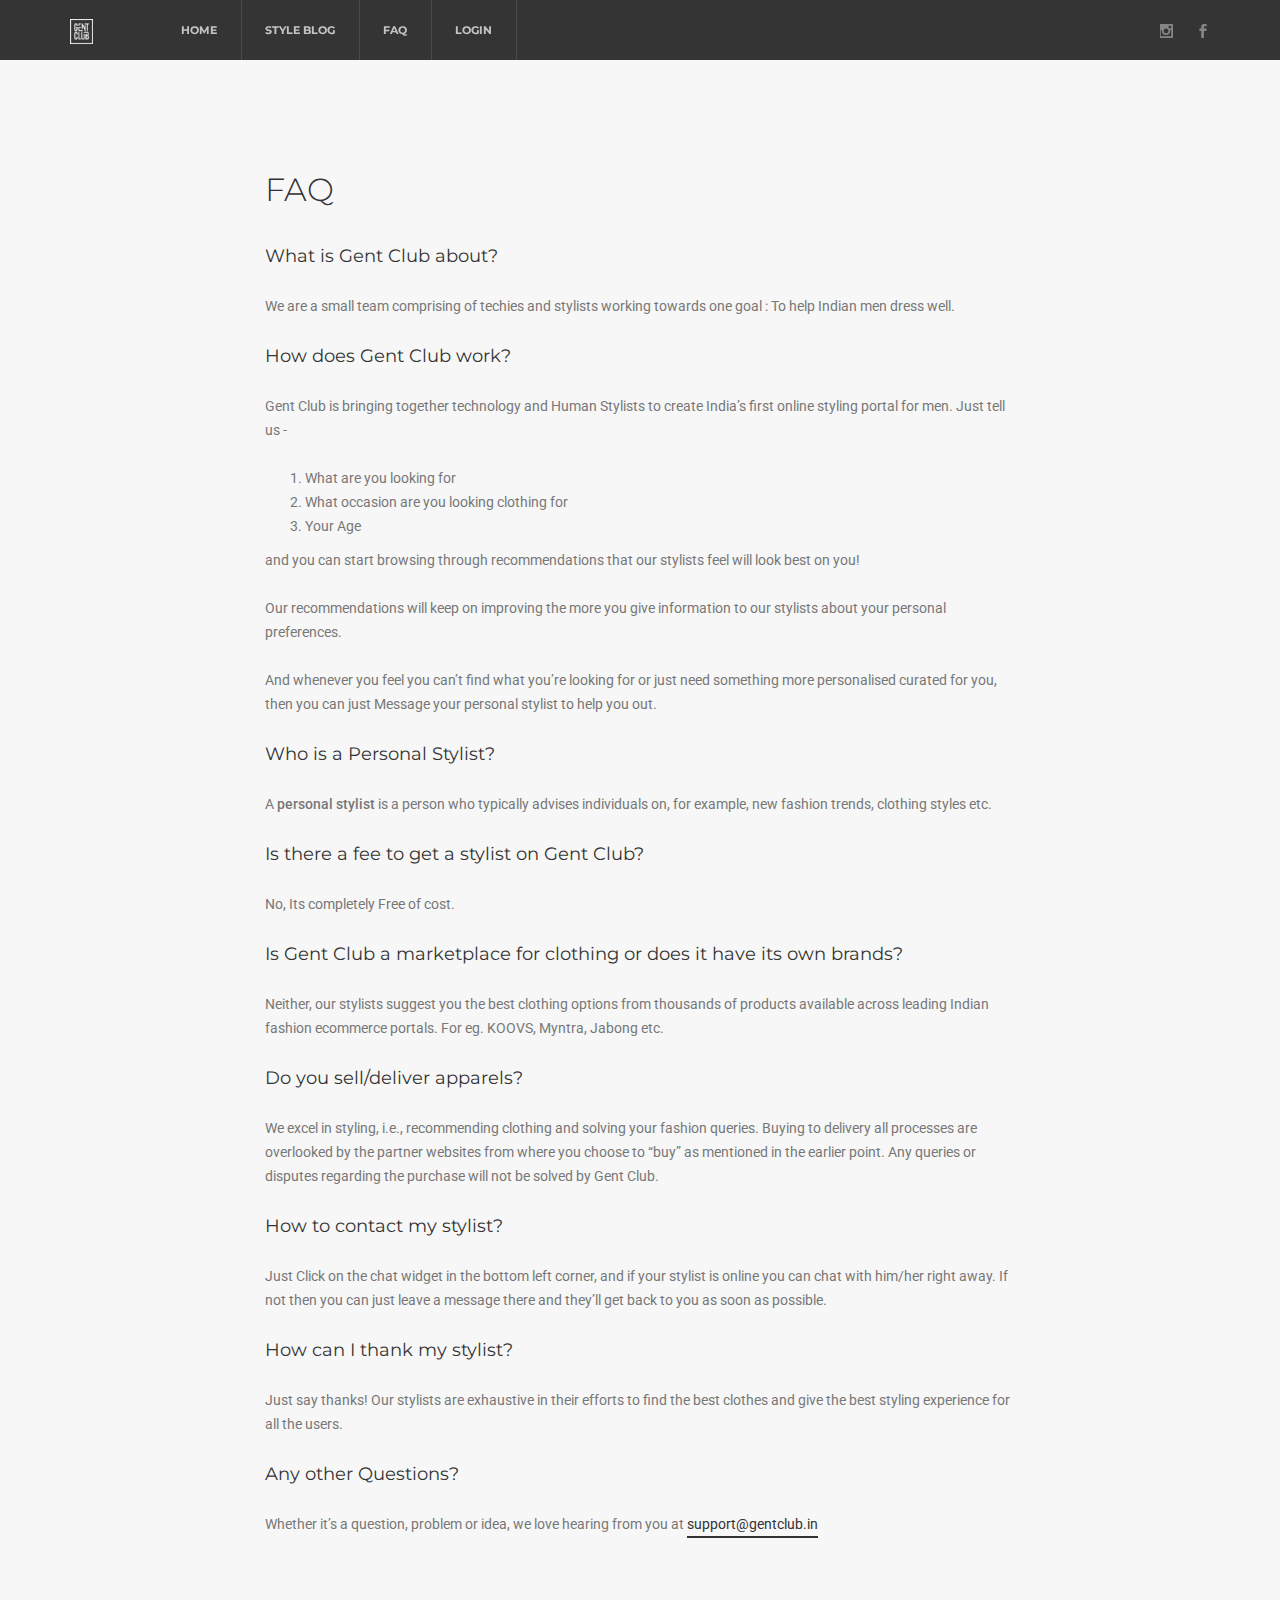
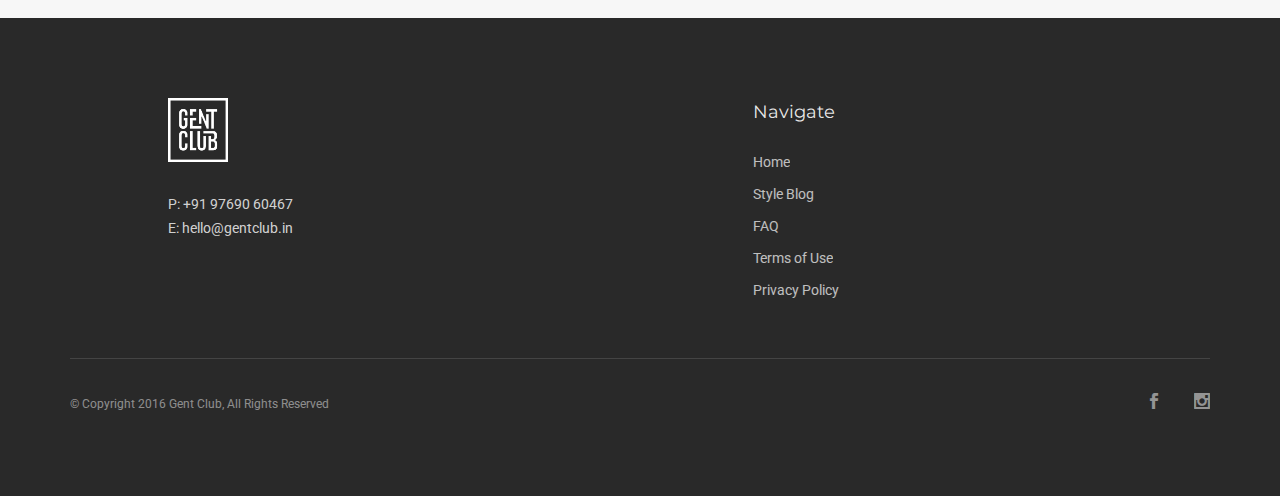
==== commit 90df5e4f: "Navigation menu consistency, CTA card on pre-login result pages, updated stylist persona image" ====
--- a/faq.html
+++ b/faq.html
@@ -30,7 +30,7 @@
                                 <li><a href="index/">Home</a></li>
                                 <li><a href="blog/">Style Blog</a></li>
                                 <li><a href="faq/">FAQ</a></li>
-                                <!--<a class="btn btn-filled" href="quote-form.html" target="default" style="font-size:14px; margin-left:20px;">Login</a>-->
+                               <li><a href="#">Login</a></li>
                             </ul>
                             <ul class="social-links">
                                 <li><a href="#"><i class="icon social_instagram"></i></a></li>
